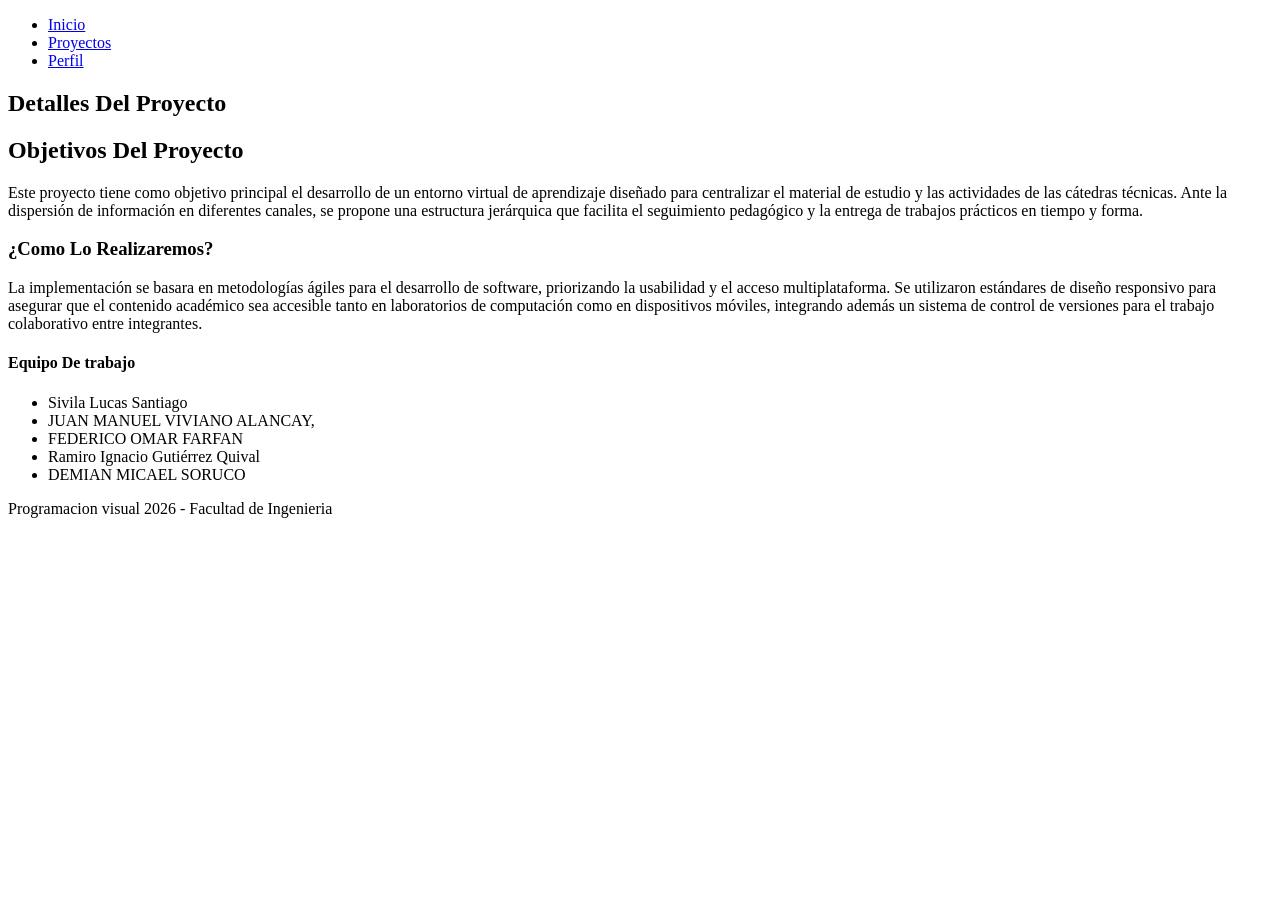
==== detalle.html @ ce9afb8e "agrego cambios" ====
<!DOCTYPE html>
<html lang="en">
<head>
    <meta charset="UTF-8">
    <meta name="viewport" content="width=device-width, initial-scale=1.0">
    <title>Detalles del Proyecto</title>
</head>
<body>
     <nav>
          
        <ul>
            <li><a href="index.html">Inicio</a></li>
            <li><a href="proyecto.html">Proyectos</a></li>
            <li><a href="perfil.html">Perfil</a></li>
        </ul>
    </nav>
    <section >
        <h1>
            Detalles Del Proyecto
             </h1>
       <article>
               <h2>Objetivos Del Proyecto</h2>
              <p>
                Este proyecto tiene como objetivo principal el desarrollo de un entorno virtual de aprendizaje diseñado para centralizar el material de estudio y las actividades de las cátedras técnicas. Ante la dispersión de información en diferentes canales, se propone una estructura jerárquica que facilita el seguimiento pedagógico y la entrega de trabajos prácticos en tiempo y forma.
              </p> 
       </article>
          <article>
                <h3>¿Como Lo Realizaremos?</h3>
                <p>
                  La implementación se basara en metodologías ágiles para el desarrollo de software, priorizando la usabilidad y el acceso multiplataforma. Se utilizaron estándares de diseño responsivo para asegurar que el contenido académico sea accesible tanto en laboratorios de computación como en dispositivos móviles, integrando además un sistema de control de versiones para el trabajo colaborativo entre integrantes.
                </p>
          </article>
               <article>
                <h4>Equipo De trabajo</h4>
                <ul>
                <li>Sivila Lucas Santiago</li>
                <li> JUAN MANUEL VIVIANO ALANCAY,</li>
                <li> FEDERICO OMAR FARFAN</li>
                <li>Ramiro Ignacio Gutiérrez Quival</li>
                <li> DEMIAN MICAEL SORUCO</li>
                 </ul>
               </article>
    </section>
      <footer>
       <p>Programacion visual 2026  -   Facultad de Ingenieria</p>  
      </footer>
</body>
</html>
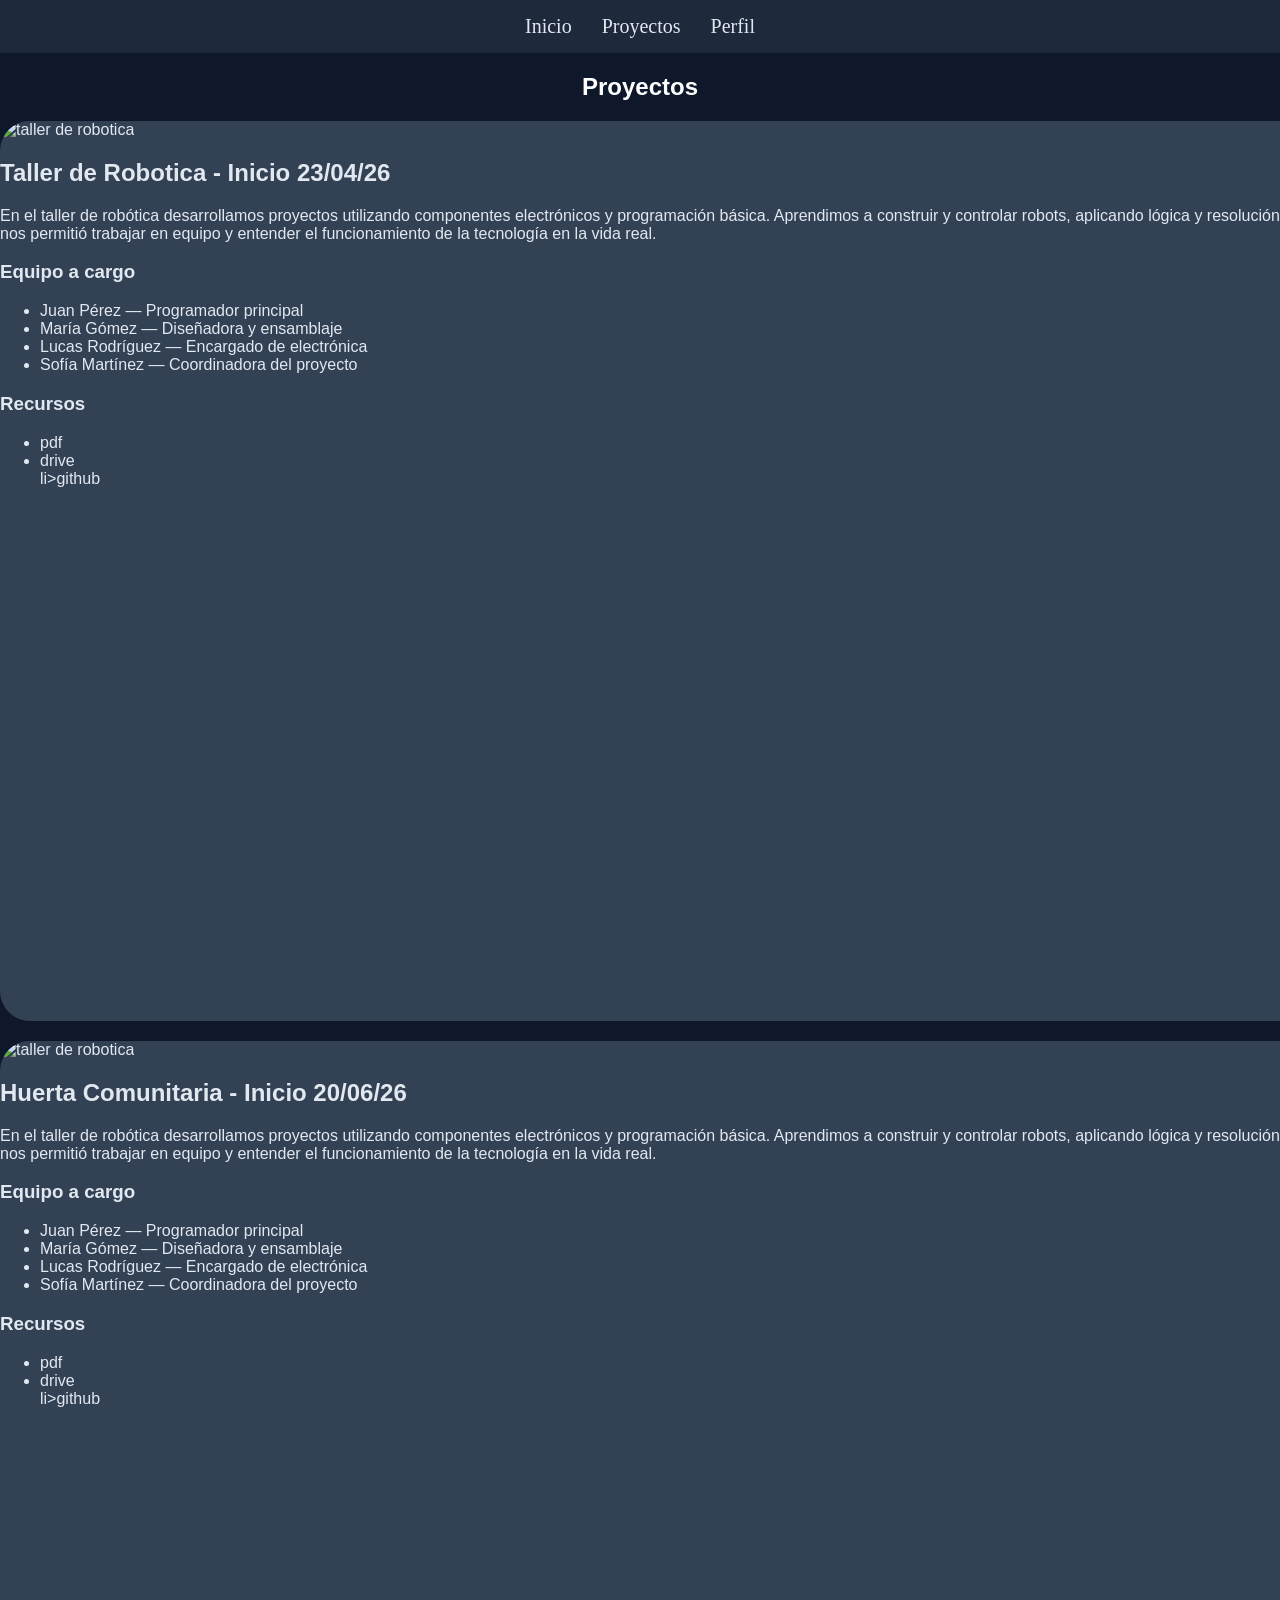
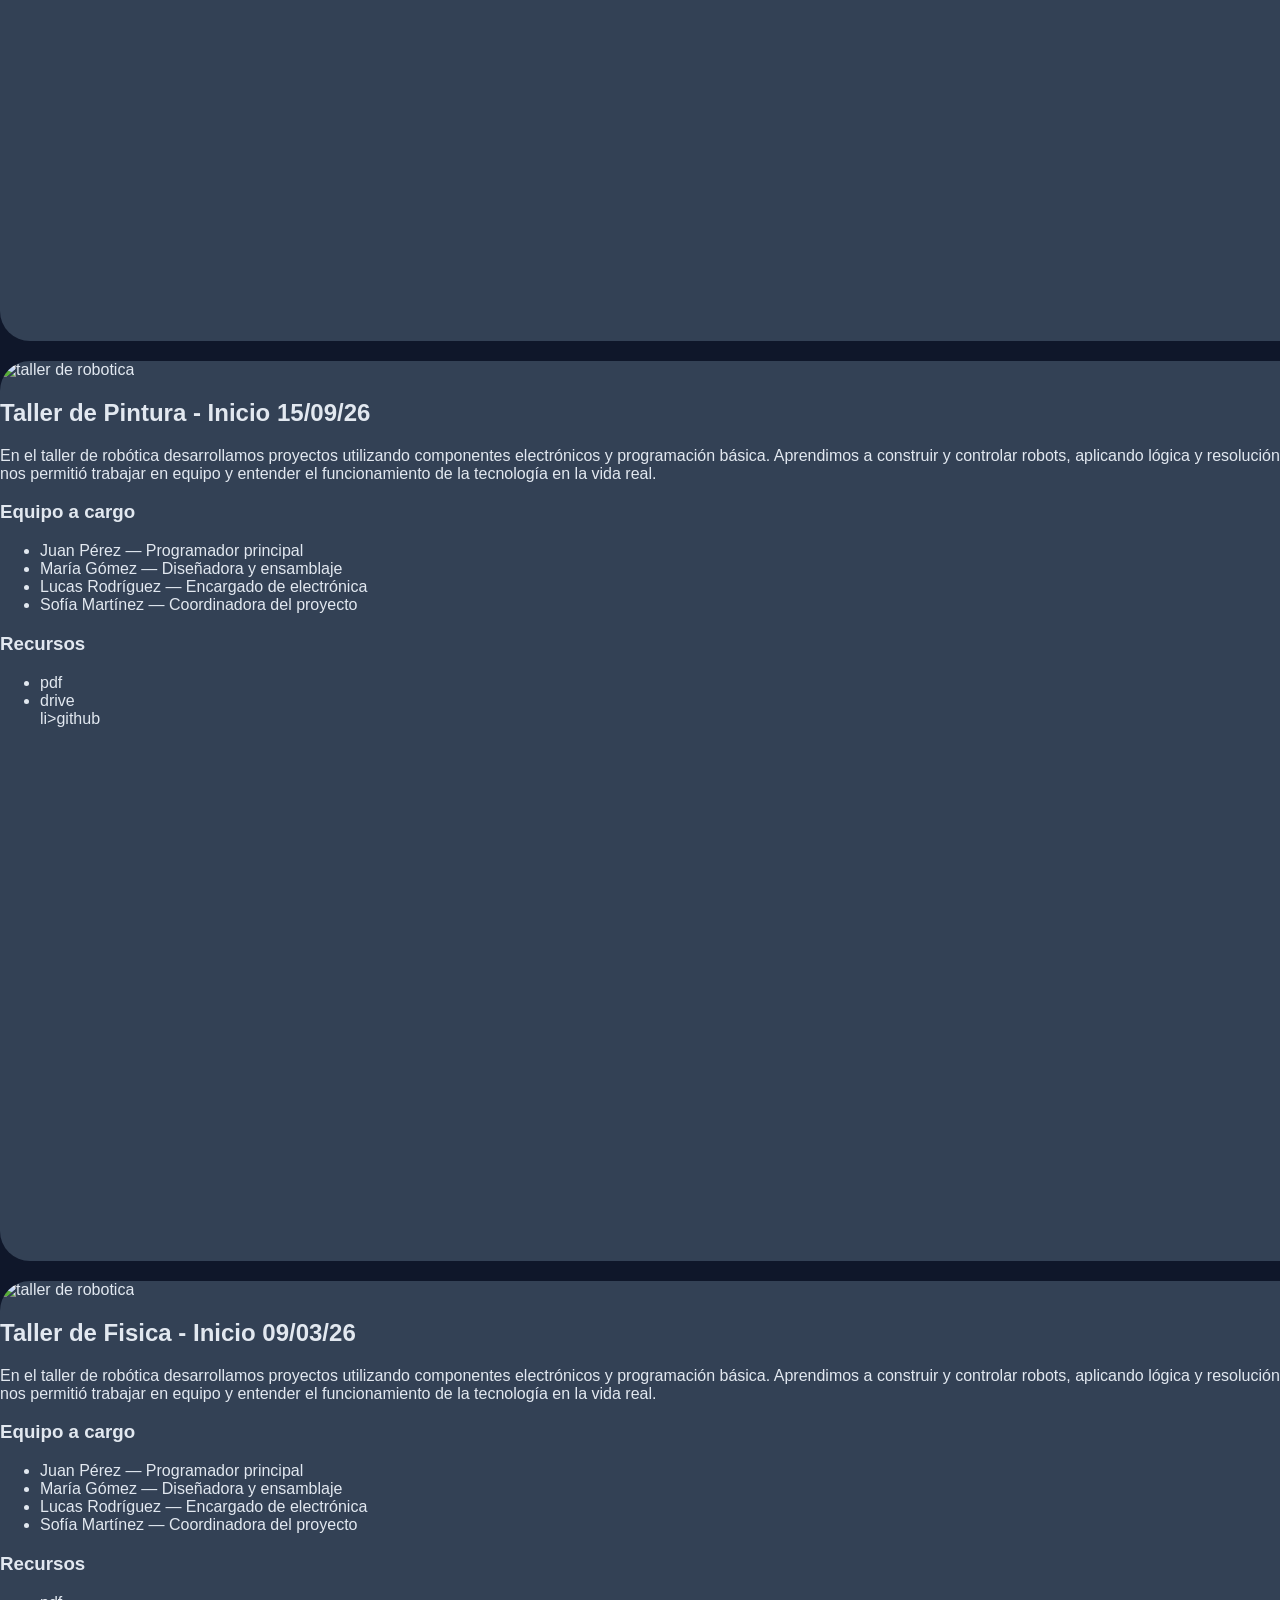
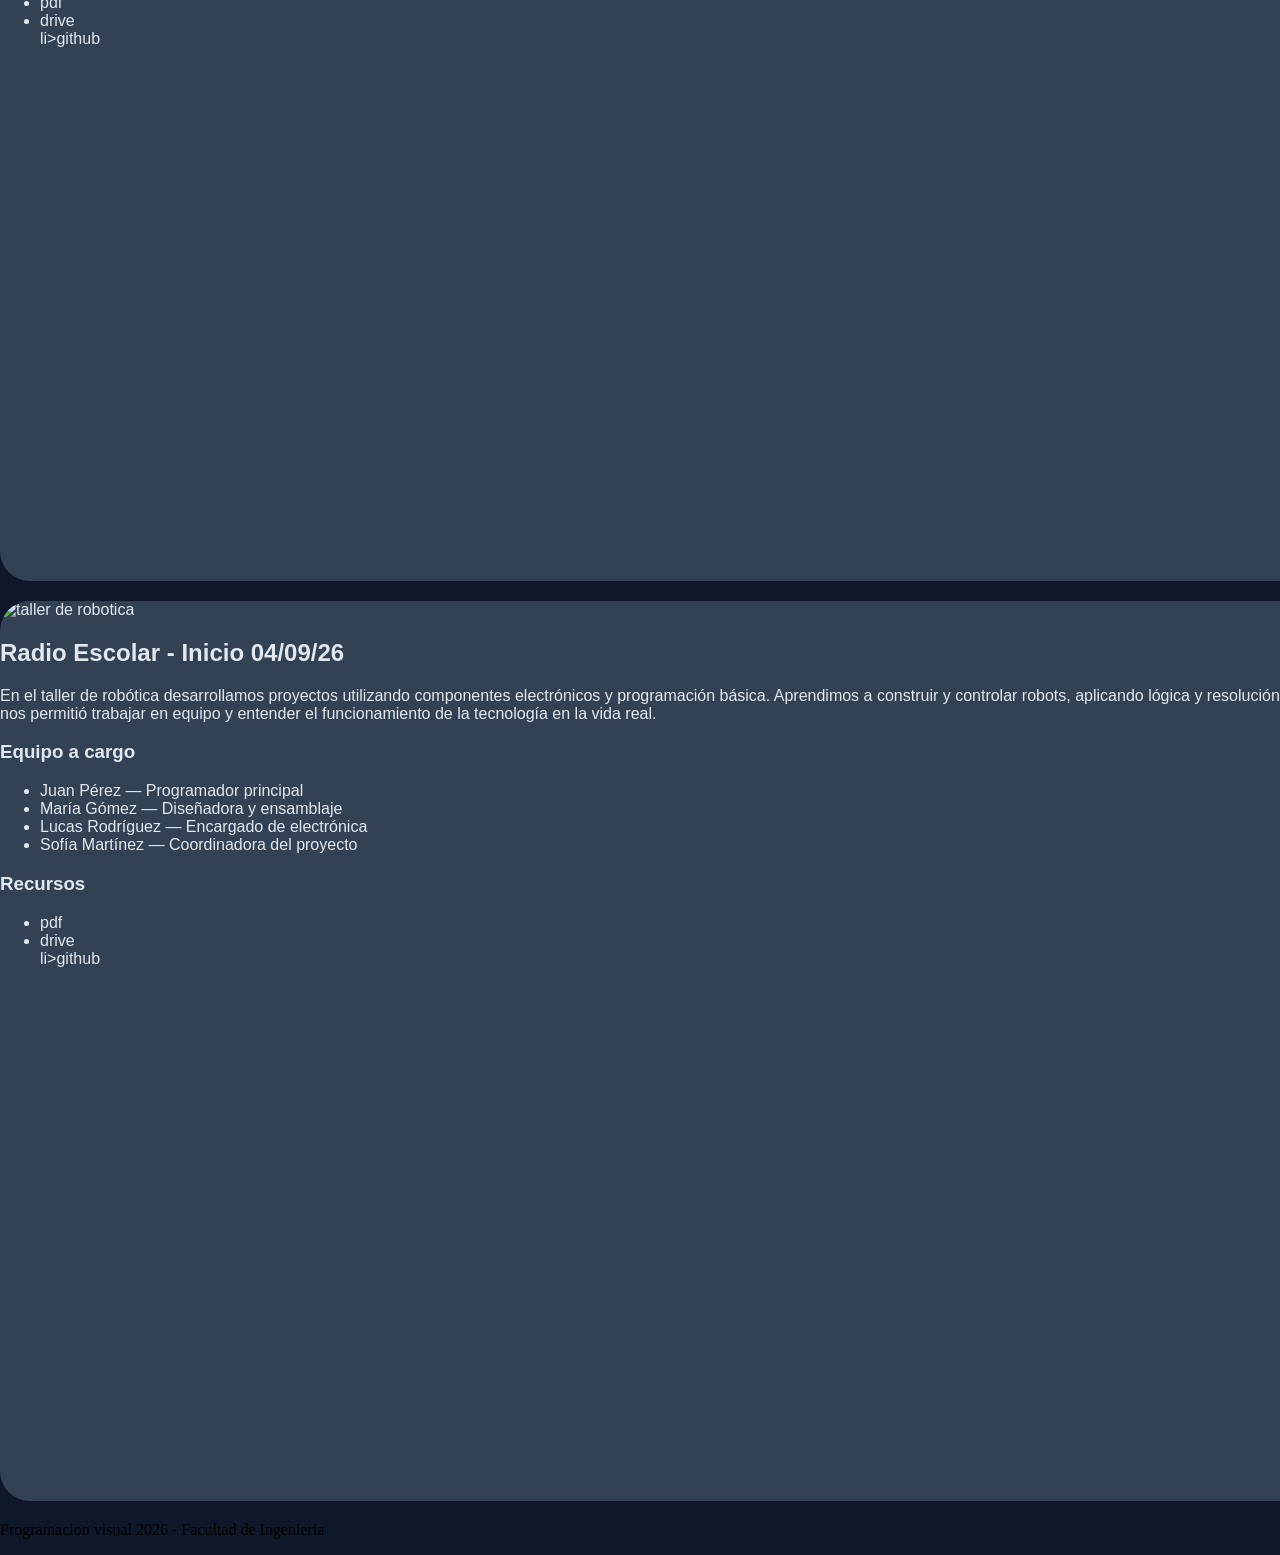
==== commit 272b2246: "Merge branch 'main' of https://github.com/Fede301/pv_tp1_grupo5" ====
--- a/detalle.html
+++ b/detalle.html
@@ -3,43 +3,120 @@
 <head>
     <meta charset="UTF-8">
     <meta name="viewport" content="width=device-width, initial-scale=1.0">
-    <title>Detalles del Proyecto</title>
+    <title>Detalles</title>
+    <link rel="stylesheet" href="css/styledetalle.css">
+
 </head>
 <body>
+
+   
      <nav>
-          
-        <ul>
+        <ul class="menu">
             <li><a href="index.html">Inicio</a></li>
             <li><a href="proyecto.html">Proyectos</a></li>
             <li><a href="perfil.html">Perfil</a></li>
         </ul>
     </nav>
-    <section >
-        <h1>
-            Detalles Del Proyecto
-             </h1>
-       <article>
-               <h2>Objetivos Del Proyecto</h2>
-              <p>
-                Este proyecto tiene como objetivo principal el desarrollo de un entorno virtual de aprendizaje diseñado para centralizar el material de estudio y las actividades de las cátedras técnicas. Ante la dispersión de información en diferentes canales, se propone una estructura jerárquica que facilita el seguimiento pedagógico y la entrega de trabajos prácticos en tiempo y forma.
-              </p> 
-       </article>
-          <article>
-                <h3>¿Como Lo Realizaremos?</h3>
-                <p>
-                  La implementación se basara en metodologías ágiles para el desarrollo de software, priorizando la usabilidad y el acceso multiplataforma. Se utilizaron estándares de diseño responsivo para asegurar que el contenido académico sea accesible tanto en laboratorios de computación como en dispositivos móviles, integrando además un sistema de control de versiones para el trabajo colaborativo entre integrantes.
-                </p>
-          </article>
-               <article>
-                <h4>Equipo De trabajo</h4>
-                <ul>
-                <li>Sivila Lucas Santiago</li>
-                <li> JUAN MANUEL VIVIANO ALANCAY,</li>
-                <li> FEDERICO OMAR FARFAN</li>
-                <li>Ramiro Ignacio Gutiérrez Quival</li>
-                <li> DEMIAN MICAEL SORUCO</li>
-                 </ul>
-               </article>
+
+    <section class="sec-proyectos" >
+           <h1 class="titulo-proyecto">
+            Proyectos
+           </h1>
+           
+          <article class="proyecto">
+                <img class="imgtaller" src="imagenes/robotica.png" alt="taller de robotica">
+              <h2>Taller de Robotica - Inicio 23/04/26</h2>
+                   <p class="textoproyecto">En el taller de robótica desarrollamos proyectos utilizando componentes electrónicos y programación básica. Aprendimos a construir y controlar robots, aplicando lógica y resolución de problemas. Este proyecto nos permitió trabajar en equipo y entender el funcionamiento de la tecnología en la vida real. </p> 
+                <h3 class="equipoacargo">Equipo a cargo</h3>
+                    <ul>
+                      <li>Juan Pérez — Programador principal</li>
+                      <li>María Gómez — Diseñadora y ensamblaje</li>
+                      <li>Lucas Rodríguez — Encargado de electrónica</li>
+                      <li>Sofía Martínez — Coordinadora del proyecto</li>
+                    </ul> 
+                   <h3>Recursos</h3>
+                       <ul>
+                         <li>pdf</li>
+                         <li>drive</li>
+                        li>github</li>
+                  </ul>
+            </article>
+
+              <article class="proyecto">
+                <img class="imgtaller" src="imagenes/huerta.png" alt="taller de robotica">
+              <h2>Huerta Comunitaria - Inicio 20/06/26</h2>
+                   <p class="textoproyecto">En el taller de robótica desarrollamos proyectos utilizando componentes electrónicos y programación básica. Aprendimos a construir y controlar robots, aplicando lógica y resolución de problemas. Este proyecto nos permitió trabajar en equipo y entender el funcionamiento de la tecnología en la vida real. </p> 
+                <h3 class="equipoacargo">Equipo a cargo</h3>
+                    <ul>
+                      <li>Juan Pérez — Programador principal</li>
+                      <li>María Gómez — Diseñadora y ensamblaje</li>
+                      <li>Lucas Rodríguez — Encargado de electrónica</li>
+                      <li>Sofía Martínez — Coordinadora del proyecto</li>
+                    </ul> 
+                   <h3>Recursos</h3>
+                       <ul>
+                         <li>pdf</li>
+                         <li>drive</li>
+                        li>github</li>
+                  </ul>
+             </article>
+
+               <article class="proyecto">
+                <img class="imgtaller" src="imagenes/pintura.png" alt="taller de robotica">
+              <h2>Taller de Pintura - Inicio 15/09/26</h2>
+                   <p class="textoproyecto">En el taller de robótica desarrollamos proyectos utilizando componentes electrónicos y programación básica. Aprendimos a construir y controlar robots, aplicando lógica y resolución de problemas. Este proyecto nos permitió trabajar en equipo y entender el funcionamiento de la tecnología en la vida real. </p> 
+                <h3 class="equipoacargo">Equipo a cargo</h3>
+                    <ul>
+                      <li>Juan Pérez — Programador principal</li>
+                      <li>María Gómez — Diseñadora y ensamblaje</li>
+                      <li>Lucas Rodríguez — Encargado de electrónica</li>
+                      <li>Sofía Martínez — Coordinadora del proyecto</li>
+                    </ul> 
+                   <h3>Recursos</h3>
+                       <ul>
+                         <li>pdf</li>
+                         <li>drive</li>
+                        li>github</li>
+                  </ul>
+             </article>
+
+               <article class="proyecto">
+                <img class="imgtaller" src="imagenes/tallerfisica.png" alt="taller de robotica">
+              <h2>Taller de Fisica -  Inicio 09/03/26</h2>
+                   <p class="textoproyecto">En el taller de robótica desarrollamos proyectos utilizando componentes electrónicos y programación básica. Aprendimos a construir y controlar robots, aplicando lógica y resolución de problemas. Este proyecto nos permitió trabajar en equipo y entender el funcionamiento de la tecnología en la vida real. </p> 
+                <h3 class="equipoacargo">Equipo a cargo</h3>
+                    <ul>
+                      <li>Juan Pérez — Programador principal</li>
+                      <li>María Gómez — Diseñadora y ensamblaje</li>
+                      <li>Lucas Rodríguez — Encargado de electrónica</li>
+                      <li>Sofía Martínez — Coordinadora del proyecto</li>
+                    </ul> 
+                   <h3>Recursos</h3>
+                       <ul>
+                         <li>pdf</li>
+                         <li>drive</li>
+                        li>github</li>
+                  </ul>
+             </article>
+                <article class="proyecto">
+                <img class="imgtaller" src="imagenes/radio.png" alt="taller de robotica">
+              <h2>Radio Escolar - Inicio 04/09/26</h2>
+                   <p class="textoproyecto">En el taller de robótica desarrollamos proyectos utilizando componentes electrónicos y programación básica. Aprendimos a construir y controlar robots, aplicando lógica y resolución de problemas. Este proyecto nos permitió trabajar en equipo y entender el funcionamiento de la tecnología en la vida real. </p> 
+                <h3 class="equipoacargo">Equipo a cargo</h3>
+                    <ul>
+                      <li>Juan Pérez — Programador principal</li>
+                      <li>María Gómez — Diseñadora y ensamblaje</li>
+                      <li>Lucas Rodríguez — Encargado de electrónica</li>
+                      <li>Sofía Martínez — Coordinadora del proyecto</li>
+                    </ul> 
+                   <h3>Recursos</h3>
+                       <ul>
+                         <li>pdf</li>
+                         <li>drive</li>
+                        li>github</li>
+                  </ul>
+             </article>
+
     </section>
       <footer>
        <p>Programacion visual 2026  -   Facultad de Ingenieria</p>  
--- a/css/styledetalle.css
+++ b/css/styledetalle.css
@@ -0,0 +1,60 @@
+:root {
+  /* Colores Principales */
+  --color-primary:  #334155;    /* Botones | Cajas*/
+  --color-tex-primary: white;
+  --color-secondary: #64748b;  /* Texto secundario */
+  --fondo-general: #0f172a;           /* Fondo general */ 
+  /* Tipografía */
+  --font-main: 'Inter', sans-serif;
+  
+}
+body{
+   background-color: var(--fondo-general);
+   margin: 0;
+}
+.menu{
+    display: flex;
+  justify-content: center; 
+  gap: 30px;
+  list-style: none;
+  padding: 15px;
+  margin: 0;
+  background-color: #1e293b;
+}
+.menu li a{
+      text-decoration: none;
+  color: #e2e8f0;
+  font-size: 20px;
+  transition: 0.3s;
+}
+.menu li a:hover{
+    color: #3b82f6;
+}
+.sec-proyecto{
+    width: 100%;
+    height: 100px;
+   background-color: #1e293b;
+}
+.titulo-proyecto{
+    color: var(--color-tex-primary);
+    font-family: var(--font-main);
+    text-align: center;
+
+}
+.imgtaller{
+ width: 1500px;
+  height: 500px;
+  
+  
+}
+.proyecto{
+    background-color: var(--color-primary);
+    color: #e2e8f0;
+    width: 1500px;
+    height: 900px;
+    margin: auto;
+    overflow: hidden;
+    border-radius: 30px;
+    font-family: var(--font-main);
+    margin-bottom: 20px;
+}
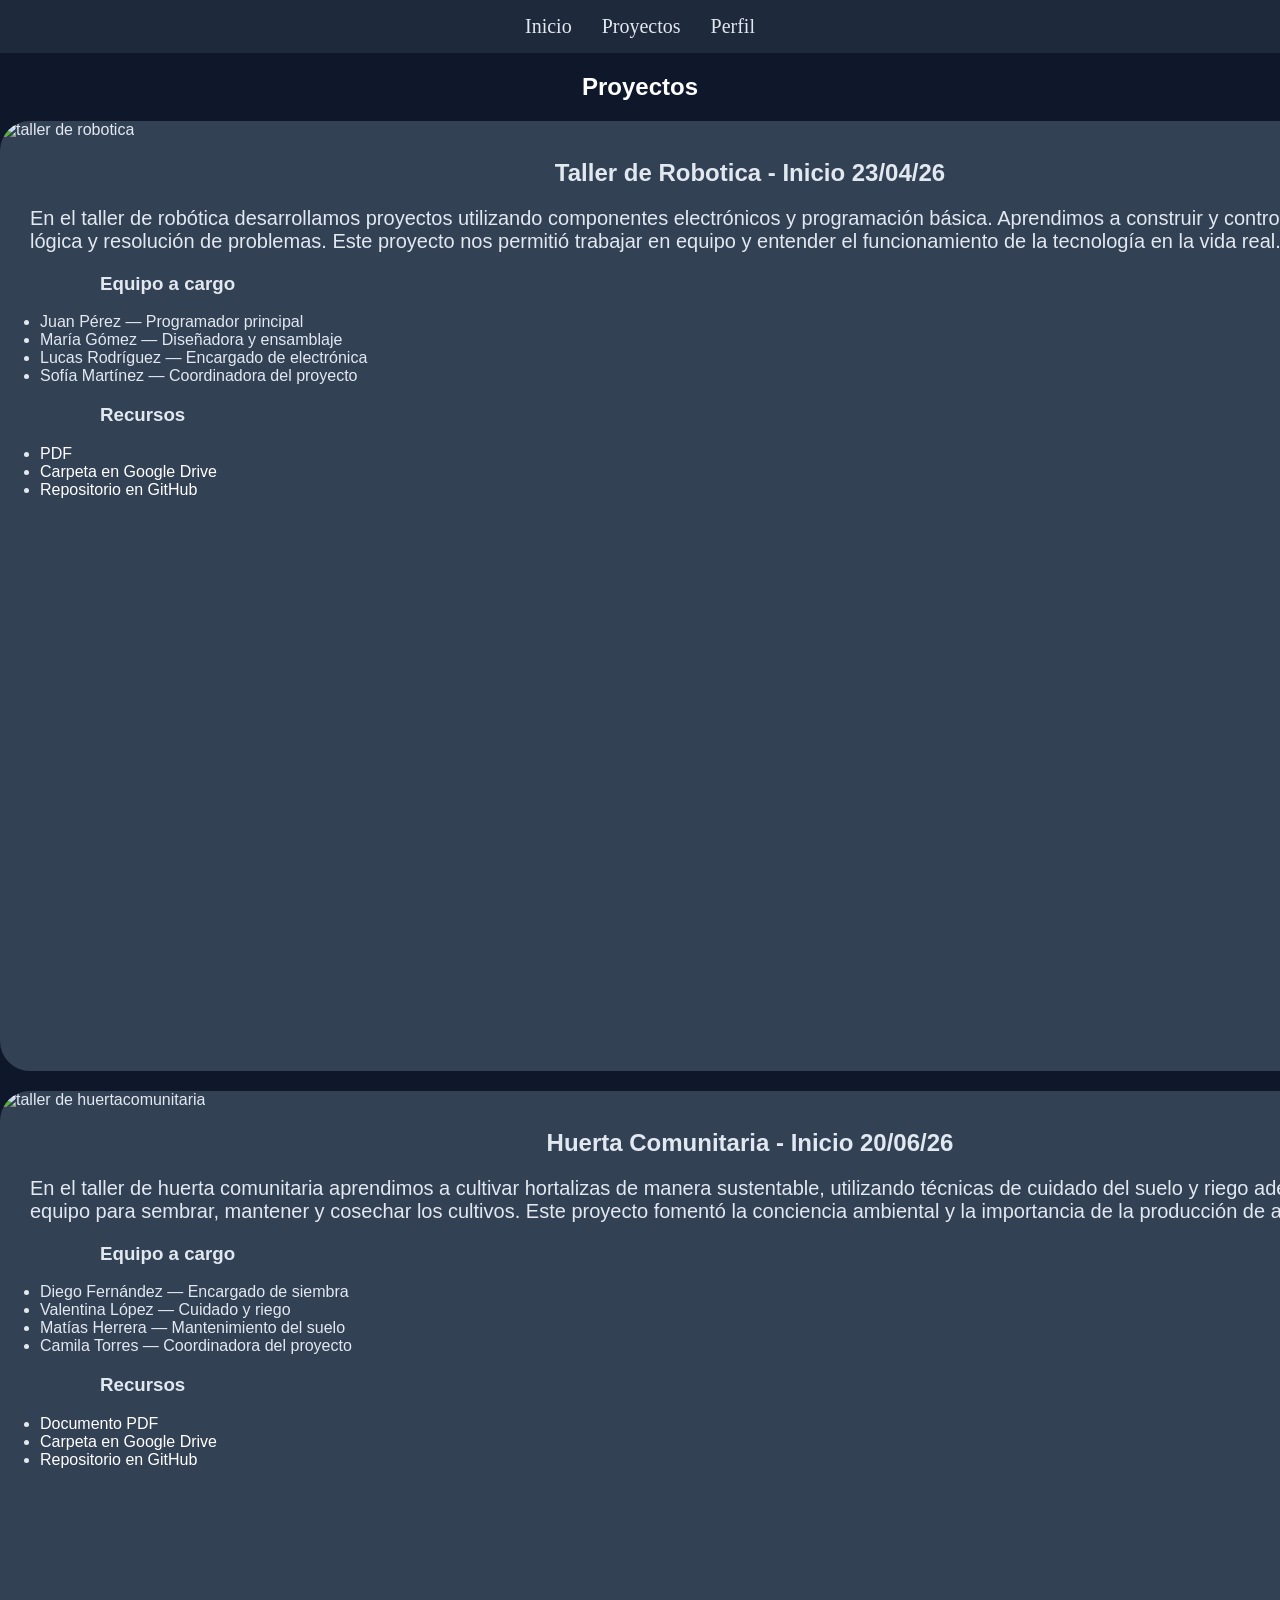
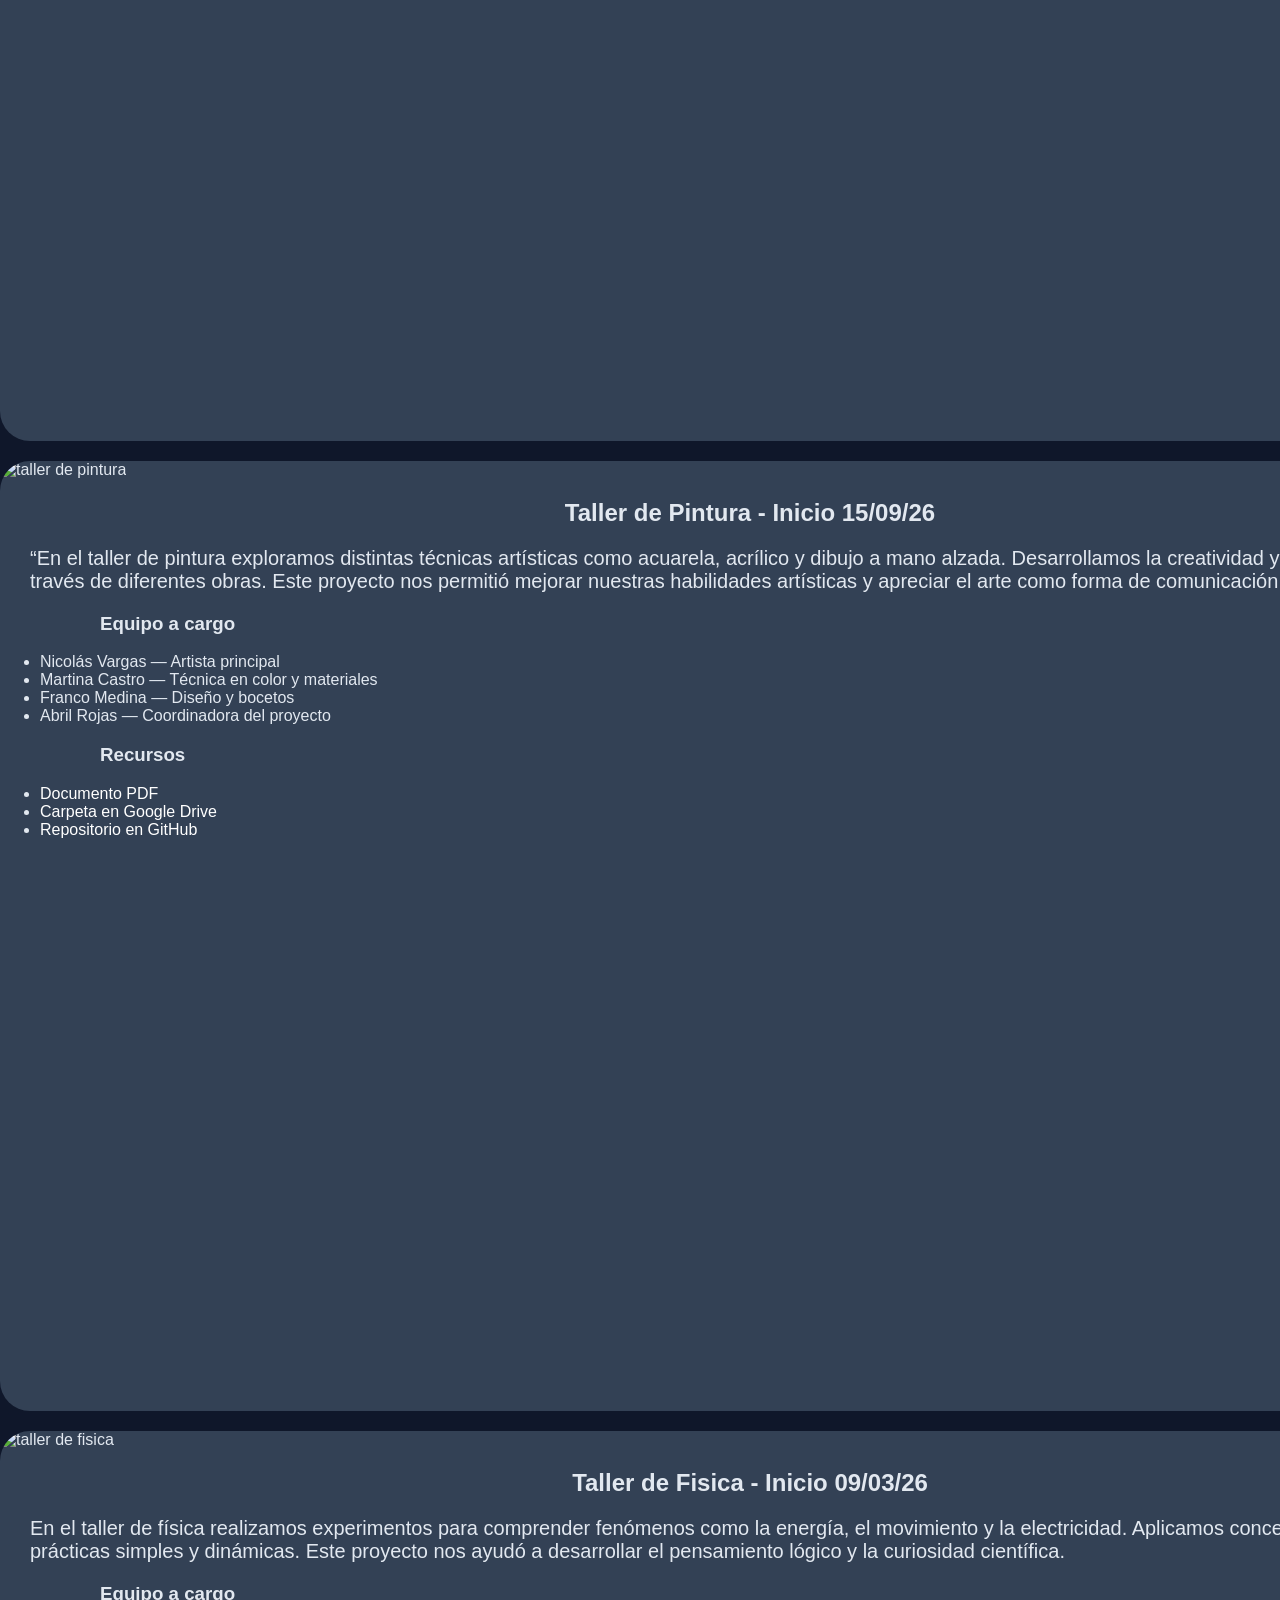
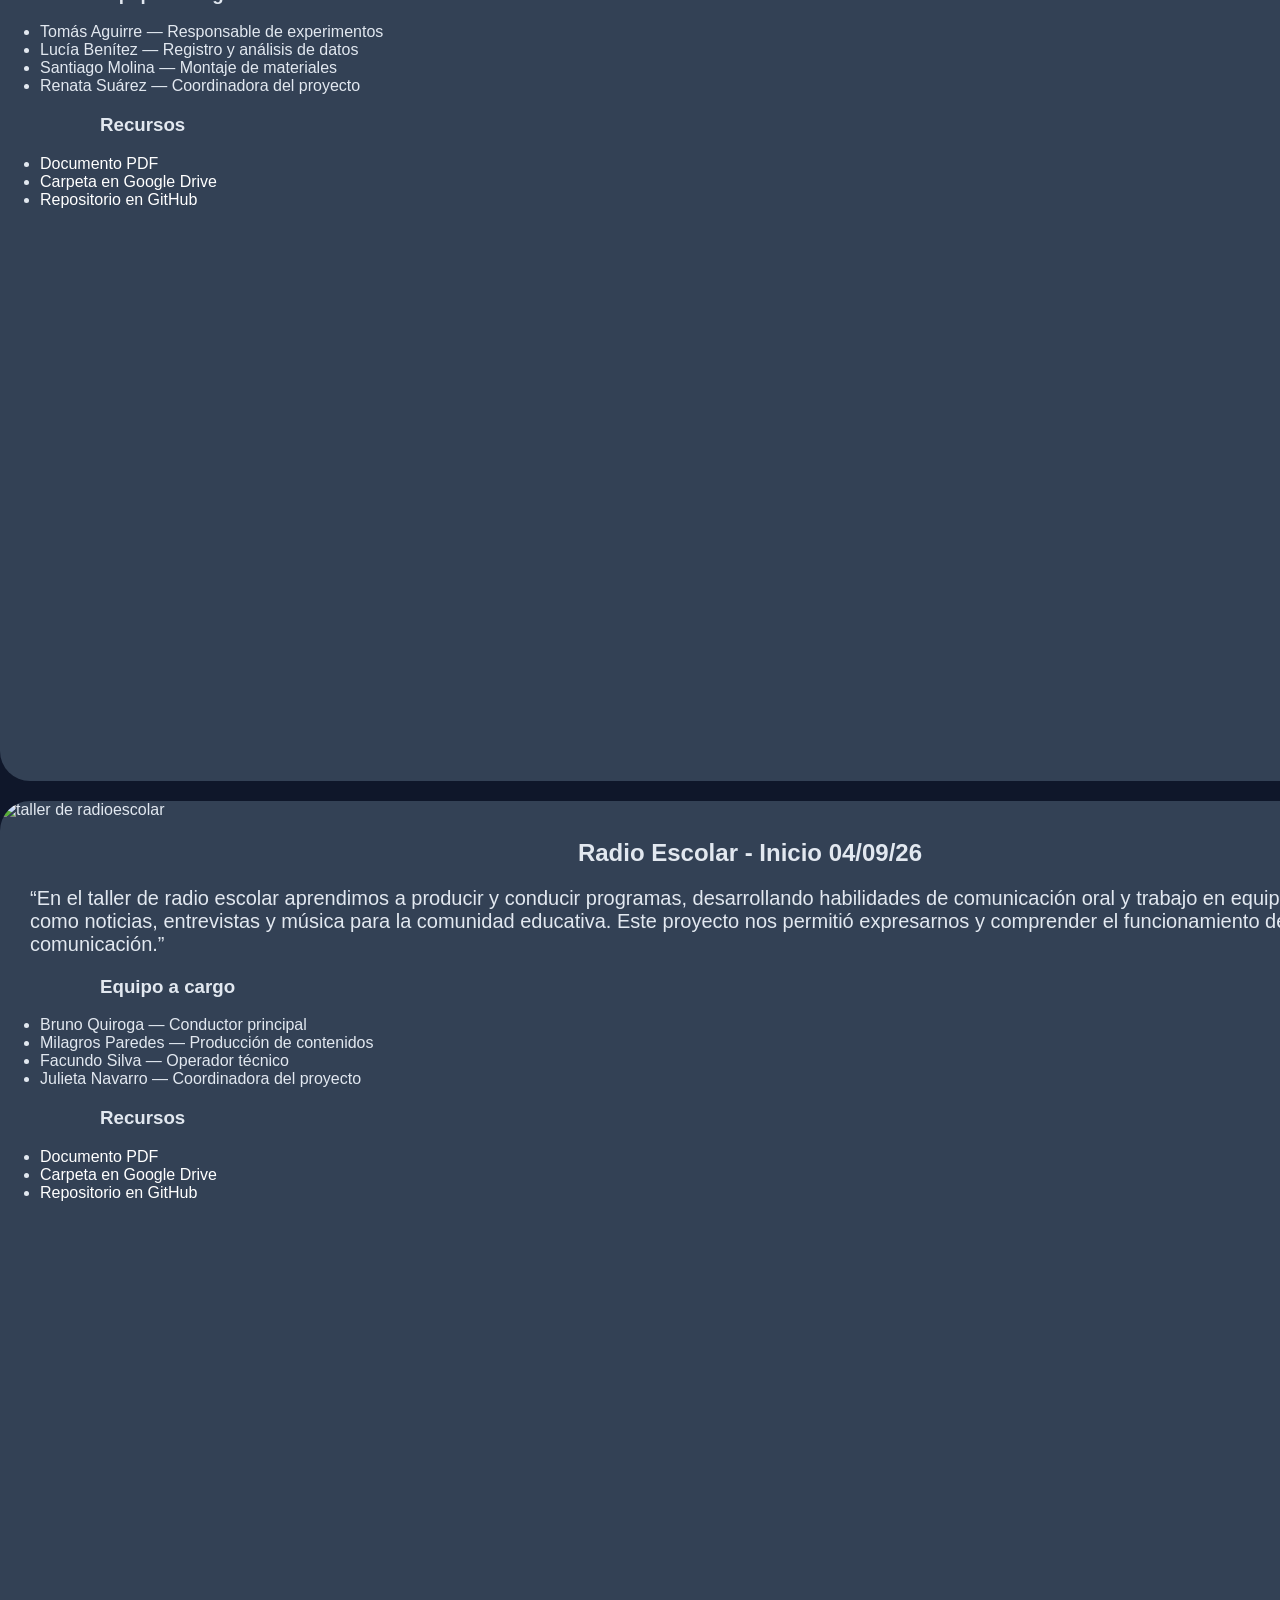
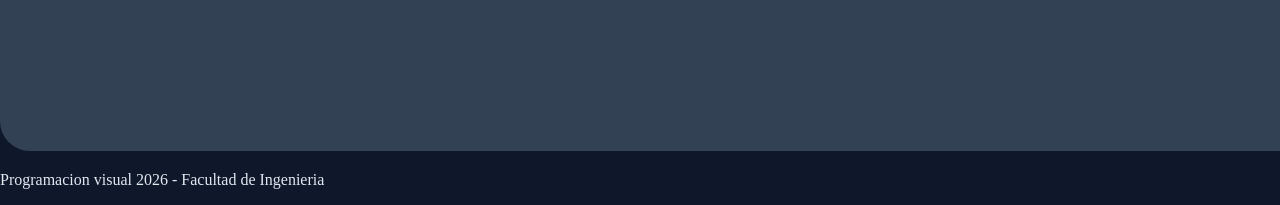
==== commit 673c2b49: "agrego los ultimos cambios de detalle" ====
--- a/detalle.html
+++ b/detalle.html
@@ -1,125 +1,141 @@
 <!DOCTYPE html>
 <html lang="en">
+
 <head>
-    <meta charset="UTF-8">
-    <meta name="viewport" content="width=device-width, initial-scale=1.0">
-    <title>Detalles</title>
-    <link rel="stylesheet" href="css/styledetalle.css">
+  <meta charset="UTF-8">
+  <meta name="viewport" content="width=device-width, initial-scale=1.0">
+  <title>Detalles</title>
+  <link rel="stylesheet" href="css/styledetalle.css">
 
 </head>
+
 <body>
 
-   
-     <nav>
-        <ul class="menu">
-            <li><a href="index.html">Inicio</a></li>
-            <li><a href="proyecto.html">Proyectos</a></li>
-            <li><a href="perfil.html">Perfil</a></li>
-        </ul>
-    </nav>
 
-    <section class="sec-proyectos" >
-           <h1 class="titulo-proyecto">
-            Proyectos
-           </h1>
-           
-          <article class="proyecto">
-                <img class="imgtaller" src="imagenes/robotica.png" alt="taller de robotica">
-              <h2>Taller de Robotica - Inicio 23/04/26</h2>
-                   <p class="textoproyecto">En el taller de robótica desarrollamos proyectos utilizando componentes electrónicos y programación básica. Aprendimos a construir y controlar robots, aplicando lógica y resolución de problemas. Este proyecto nos permitió trabajar en equipo y entender el funcionamiento de la tecnología en la vida real. </p> 
-                <h3 class="equipoacargo">Equipo a cargo</h3>
-                    <ul>
-                      <li>Juan Pérez — Programador principal</li>
-                      <li>María Gómez — Diseñadora y ensamblaje</li>
-                      <li>Lucas Rodríguez — Encargado de electrónica</li>
-                      <li>Sofía Martínez — Coordinadora del proyecto</li>
-                    </ul> 
-                   <h3>Recursos</h3>
-                       <ul>
-                         <li>pdf</li>
-                         <li>drive</li>
-                        li>github</li>
-                  </ul>
-            </article>
+  <nav>
+    <ul class="menu">
+      <li><a href="index.html">Inicio</a></li>
+      <li><a href="proyectos.html">Proyectos</a></li>
+      <li><a href="perfil.html">Perfil</a></li>
+    </ul>
+  </nav>
 
-              <article class="proyecto">
-                <img class="imgtaller" src="imagenes/huerta.png" alt="taller de robotica">
-              <h2>Huerta Comunitaria - Inicio 20/06/26</h2>
-                   <p class="textoproyecto">En el taller de robótica desarrollamos proyectos utilizando componentes electrónicos y programación básica. Aprendimos a construir y controlar robots, aplicando lógica y resolución de problemas. Este proyecto nos permitió trabajar en equipo y entender el funcionamiento de la tecnología en la vida real. </p> 
-                <h3 class="equipoacargo">Equipo a cargo</h3>
-                    <ul>
-                      <li>Juan Pérez — Programador principal</li>
-                      <li>María Gómez — Diseñadora y ensamblaje</li>
-                      <li>Lucas Rodríguez — Encargado de electrónica</li>
-                      <li>Sofía Martínez — Coordinadora del proyecto</li>
-                    </ul> 
-                   <h3>Recursos</h3>
-                       <ul>
-                         <li>pdf</li>
-                         <li>drive</li>
-                        li>github</li>
-                  </ul>
-             </article>
+  <section class="sec-proyectos">
+    <h1 class="titulo-proyecto">
+      Proyectos
+    </h1>
 
-               <article class="proyecto">
-                <img class="imgtaller" src="imagenes/pintura.png" alt="taller de robotica">
-              <h2>Taller de Pintura - Inicio 15/09/26</h2>
-                   <p class="textoproyecto">En el taller de robótica desarrollamos proyectos utilizando componentes electrónicos y programación básica. Aprendimos a construir y controlar robots, aplicando lógica y resolución de problemas. Este proyecto nos permitió trabajar en equipo y entender el funcionamiento de la tecnología en la vida real. </p> 
-                <h3 class="equipoacargo">Equipo a cargo</h3>
-                    <ul>
-                      <li>Juan Pérez — Programador principal</li>
-                      <li>María Gómez — Diseñadora y ensamblaje</li>
-                      <li>Lucas Rodríguez — Encargado de electrónica</li>
-                      <li>Sofía Martínez — Coordinadora del proyecto</li>
-                    </ul> 
-                   <h3>Recursos</h3>
-                       <ul>
-                         <li>pdf</li>
-                         <li>drive</li>
-                        li>github</li>
-                  </ul>
-             </article>
+    <article class="proyecto">
+      <img class="imgtaller" src="imagenes/robotica.png" alt="taller de robotica">
+      <h2 class="tit-taller">Taller de Robotica - Inicio 23/04/26</h2>
+      <p class="textoproyecto">En el taller de robótica desarrollamos proyectos utilizando componentes electrónicos y
+        programación básica. Aprendimos a construir y controlar robots, aplicando lógica y resolución de problemas. Este
+        proyecto nos permitió trabajar en equipo y entender el funcionamiento de la tecnología en la vida real. </p>
+      <h3 class="equipoacargo">Equipo a cargo</h3>
+      <ul>
+        <li>Juan Pérez — Programador principal</li>
+        <li>María Gómez — Diseñadora y ensamblaje</li>
+        <li>Lucas Rodríguez — Encargado de electrónica</li>
+        <li>Sofía Martínez — Coordinadora del proyecto</li>
+      </ul>
+      <h3 class="recursos">Recursos</h3>
+      <ul>
+        <li><a href="recursos/Taller de Robótica.pdf" download="Taller de Robótica.pdf">PDF</a></li>
+        <li><a href="#">Carpeta en Google Drive</a></li>
+        <li><a href="#">Repositorio en GitHub</a></li>
+      </ul>
+    </article>
 
-               <article class="proyecto">
-                <img class="imgtaller" src="imagenes/tallerfisica.png" alt="taller de robotica">
-              <h2>Taller de Fisica -  Inicio 09/03/26</h2>
-                   <p class="textoproyecto">En el taller de robótica desarrollamos proyectos utilizando componentes electrónicos y programación básica. Aprendimos a construir y controlar robots, aplicando lógica y resolución de problemas. Este proyecto nos permitió trabajar en equipo y entender el funcionamiento de la tecnología en la vida real. </p> 
-                <h3 class="equipoacargo">Equipo a cargo</h3>
-                    <ul>
-                      <li>Juan Pérez — Programador principal</li>
-                      <li>María Gómez — Diseñadora y ensamblaje</li>
-                      <li>Lucas Rodríguez — Encargado de electrónica</li>
-                      <li>Sofía Martínez — Coordinadora del proyecto</li>
-                    </ul> 
-                   <h3>Recursos</h3>
-                       <ul>
-                         <li>pdf</li>
-                         <li>drive</li>
-                        li>github</li>
-                  </ul>
-             </article>
-                <article class="proyecto">
-                <img class="imgtaller" src="imagenes/radio.png" alt="taller de robotica">
-              <h2>Radio Escolar - Inicio 04/09/26</h2>
-                   <p class="textoproyecto">En el taller de robótica desarrollamos proyectos utilizando componentes electrónicos y programación básica. Aprendimos a construir y controlar robots, aplicando lógica y resolución de problemas. Este proyecto nos permitió trabajar en equipo y entender el funcionamiento de la tecnología en la vida real. </p> 
-                <h3 class="equipoacargo">Equipo a cargo</h3>
-                    <ul>
-                      <li>Juan Pérez — Programador principal</li>
-                      <li>María Gómez — Diseñadora y ensamblaje</li>
-                      <li>Lucas Rodríguez — Encargado de electrónica</li>
-                      <li>Sofía Martínez — Coordinadora del proyecto</li>
-                    </ul> 
-                   <h3>Recursos</h3>
-                       <ul>
-                         <li>pdf</li>
-                         <li>drive</li>
-                        li>github</li>
-                  </ul>
-             </article>
+    <article class="proyecto">
+      <img class="imgtaller" src="imagenes/huerta.png" alt="taller de huertacomunitaria">
+      <h2 class="tit-taller">Huerta Comunitaria - Inicio 20/06/26</h2>
+      <p class="textoproyecto">En el taller de huerta comunitaria aprendimos a cultivar hortalizas de manera
+        sustentable, utilizando técnicas de cuidado del suelo y riego adecuado. Trabajamos en equipo para sembrar,
+        mantener y cosechar los cultivos. Este proyecto fomentó la conciencia ambiental y la importancia de la
+        producción de alimentos saludables </p>
+      <h3 class="equipoacargo">Equipo a cargo</h3>
+      <ul>
+        <li>Diego Fernández — Encargado de siembra</li>
+        <li>Valentina López — Cuidado y riego</li>
+        <li>Matías Herrera — Mantenimiento del suelo</li>
+        <li>Camila Torres — Coordinadora del proyecto</li>
+      </ul>
+      <h3 class="recursos">Recursos</h3>
+      <ul>
+        <li><a href="recursos/Taller de Huerta Comunitaria.pdf">Documento PDF</a></li>
+        <li><a href="#">Carpeta en Google Drive</a></li>
+        <li><a href="#">Repositorio en GitHub</a></li>
+      </ul>
+    </article>
 
-    </section>
-      <footer>
-       <p>Programacion visual 2026  -   Facultad de Ingenieria</p>  
-      </footer>
+    <article class="proyecto">
+      <img class="imgtaller" src="imagenes/pintura.png" alt="taller de pintura">
+      <h2 class="tit-taller">Taller de Pintura - Inicio 15/09/26</h2>
+      <p class="textoproyecto">“En el taller de pintura exploramos distintas técnicas artísticas como acuarela, acrílico
+        y dibujo a mano alzada. Desarrollamos la creatividad y la expresión personal a través de diferentes obras. Este
+        proyecto nos permitió mejorar nuestras habilidades artísticas y apreciar el arte como forma de comunicación</p>
+      <h3 class="equipoacargo">Equipo a cargo</h3>
+      <ul>
+        <li>Nicolás Vargas — Artista principal</li>
+        <li>Martina Castro — Técnica en color y materiales</li>
+        <li>Franco Medina — Diseño y bocetos</li>
+        <li>Abril Rojas — Coordinadora del proyecto</li>
+      </ul>
+      <h3 class="recursos">Recursos</h3>
+      <ul>
+        <li><a href="recursos/Taller de Pintura.pdf">Documento PDF</a></li>
+        <li><a href="#">Carpeta en Google Drive</a></li>
+        <li><a href="#">Repositorio en GitHub</a></li>
+
+      </ul>
+    </article>
+
+    <article class="proyecto">
+      <img class="imgtaller" src="imagenes/tallerfisica.png" alt="taller de fisica">
+      <h2 class="tit-taller">Taller de Fisica - Inicio 09/03/26</h2>
+      <p class="textoproyecto"> En el taller de física realizamos experimentos para comprender fenómenos como la
+        energía, el movimiento y la electricidad. Aplicamos conceptos teóricos en prácticas simples y dinámicas. Este
+        proyecto nos ayudó a desarrollar el pensamiento lógico y la curiosidad científica.</p>
+      <h3 class="equipoacargo">Equipo a cargo</h3>
+      <ul>
+        <li>Tomás Aguirre — Responsable de experimentos</li>
+        <li>Lucía Benítez — Registro y análisis de datos</li>
+        <li>Santiago Molina — Montaje de materiales</li>
+        <li>Renata Suárez — Coordinadora del proyecto</li>
+      </ul>
+      <h3 class="recursos">Recursos</h3>
+      <ul>
+        <li><a href="recursos/Taller de Física.pdf">Documento PDF</a></li>
+        <li><a href="#">Carpeta en Google Drive</a></li>
+        <li><a href="#">Repositorio en GitHub</a></li>
+      </ul>
+    </article>
+    <article class="proyecto">
+      <img class="imgtaller" src="imagenes/radio.png" alt="taller de radioescolar">
+      <h2 class="tit-taller">Radio Escolar - Inicio 04/09/26</h2>
+      <p class="textoproyecto">“En el taller de radio escolar aprendimos a producir y conducir programas, desarrollando
+        habilidades de comunicación oral y trabajo en equipo. Creamos contenidos como noticias, entrevistas y música
+        para la comunidad educativa. Este proyecto nos permitió expresarnos y comprender el funcionamiento de los medios
+        de comunicación.”</p>
+      <h3 class="equipoacargo">Equipo a cargo</h3>
+      <ul>
+        <li>Bruno Quiroga — Conductor principal</li>
+        <li>Milagros Paredes — Producción de contenidos</li>
+        <li>Facundo Silva — Operador técnico</li>
+        <li>Julieta Navarro — Coordinadora del proyecto</li>
+      </ul>
+      <h3 class="recursos">Recursos</h3>
+      <ul>
+        <li><a href="recursos/Taller de Radio Escolar.pdf">Documento PDF</a></li>
+        <li><a href="#">Carpeta en Google Drive</a></li>
+        <li><a href="#">Repositorio en GitHub</a></li>
+      </ul>
+    </article>
+
+  </section>
+  <footer>
+    <p>Programacion visual 2026 - Facultad de Ingenieria</p>
+  </footer>
 </body>
+
 </html>
--- a/css/styledetalle.css
+++ b/css/styledetalle.css
@@ -1,60 +1,106 @@
 :root {
   /* Colores Principales */
-  --color-primary:  #334155;    /* Botones | Cajas*/
+  --color-primary: #334155;
+  /* Botones | Cajas*/
   --color-tex-primary: white;
-  --color-secondary: #64748b;  /* Texto secundario */
-  --fondo-general: #0f172a;           /* Fondo general */ 
+  --color-secondary: #64748b;
+  /* Texto secundario */
+  --fondo-general: #0f172a;
+  /* Fondo general */
   /* Tipografía */
   --font-main: 'Inter', sans-serif;
-  
+
 }
-body{
-   background-color: var(--fondo-general);
-   margin: 0;
+
+body {
+  background-color: var(--fondo-general);
+  margin: 0;
+  font-size: 16px;
 }
-.menu{
-    display: flex;
-  justify-content: center; 
+
+.menu {
+  display: flex;
+  justify-content: center;
   gap: 30px;
   list-style: none;
   padding: 15px;
   margin: 0;
   background-color: #1e293b;
 }
-.menu li a{
-      text-decoration: none;
+
+.menu li a {
+  text-decoration: none;
   color: #e2e8f0;
   font-size: 20px;
   transition: 0.3s;
 }
-.menu li a:hover{
-    color: #3b82f6;
+
+.menu li a:hover {
+  color: #3b82f6;
 }
-.sec-proyecto{
-    width: 100%;
-    height: 100px;
-   background-color: #1e293b;
+
+.sec-proyecto {
+  width: 100%;
+  height: 100px;
+  background-color: #1e293b;
 }
-.titulo-proyecto{
-    color: var(--color-tex-primary);
-    font-family: var(--font-main);
-    text-align: center;
+
+.titulo-proyecto {
+  color: var(--color-tex-primary);
+  font-family: var(--font-main);
+  text-align: center;
 
 }
-.imgtaller{
- width: 1500px;
-  height: 500px;
-  
-  
+
+.imgtaller {
+  width: 1500px;
+  height: 520px;
+
+
 }
-.proyecto{
-    background-color: var(--color-primary);
-    color: #e2e8f0;
-    width: 1500px;
-    height: 900px;
-    margin: auto;
-    overflow: hidden;
-    border-radius: 30px;
-    font-family: var(--font-main);
-    margin-bottom: 20px;
+
+.proyecto {
+  background-color: var(--color-primary);
+  color: #e2e8f0;
+  width: 1500px;
+  height: 950px;
+  margin: auto;
+  overflow: hidden;
+  border-radius: 30px;
+  font-family: var(--font-main);
+  margin-bottom: 20px;
+}
+
+.tit-taller {
+  text-align: center;
+}
+
+.textoproyecto {
+  padding-left: 30px;
+  font-size: 20px;
+}
+
+.equipoacargo {
+  padding-left: 100px;
+}
+
+.recursos {
+  padding-left: 100px;
+}
+
+.recursos+ul li a {
+  color: #ffffff;
+  text-decoration: none;
+  font-weight: 500;
+  transition: 0.3s;
+}
+
+
+.recursos+ul li a:hover {
+  color: #4db8ff;
+  text-decoration: underline;
+}
+
+footer {
+  color: #e2e8f0;
 }
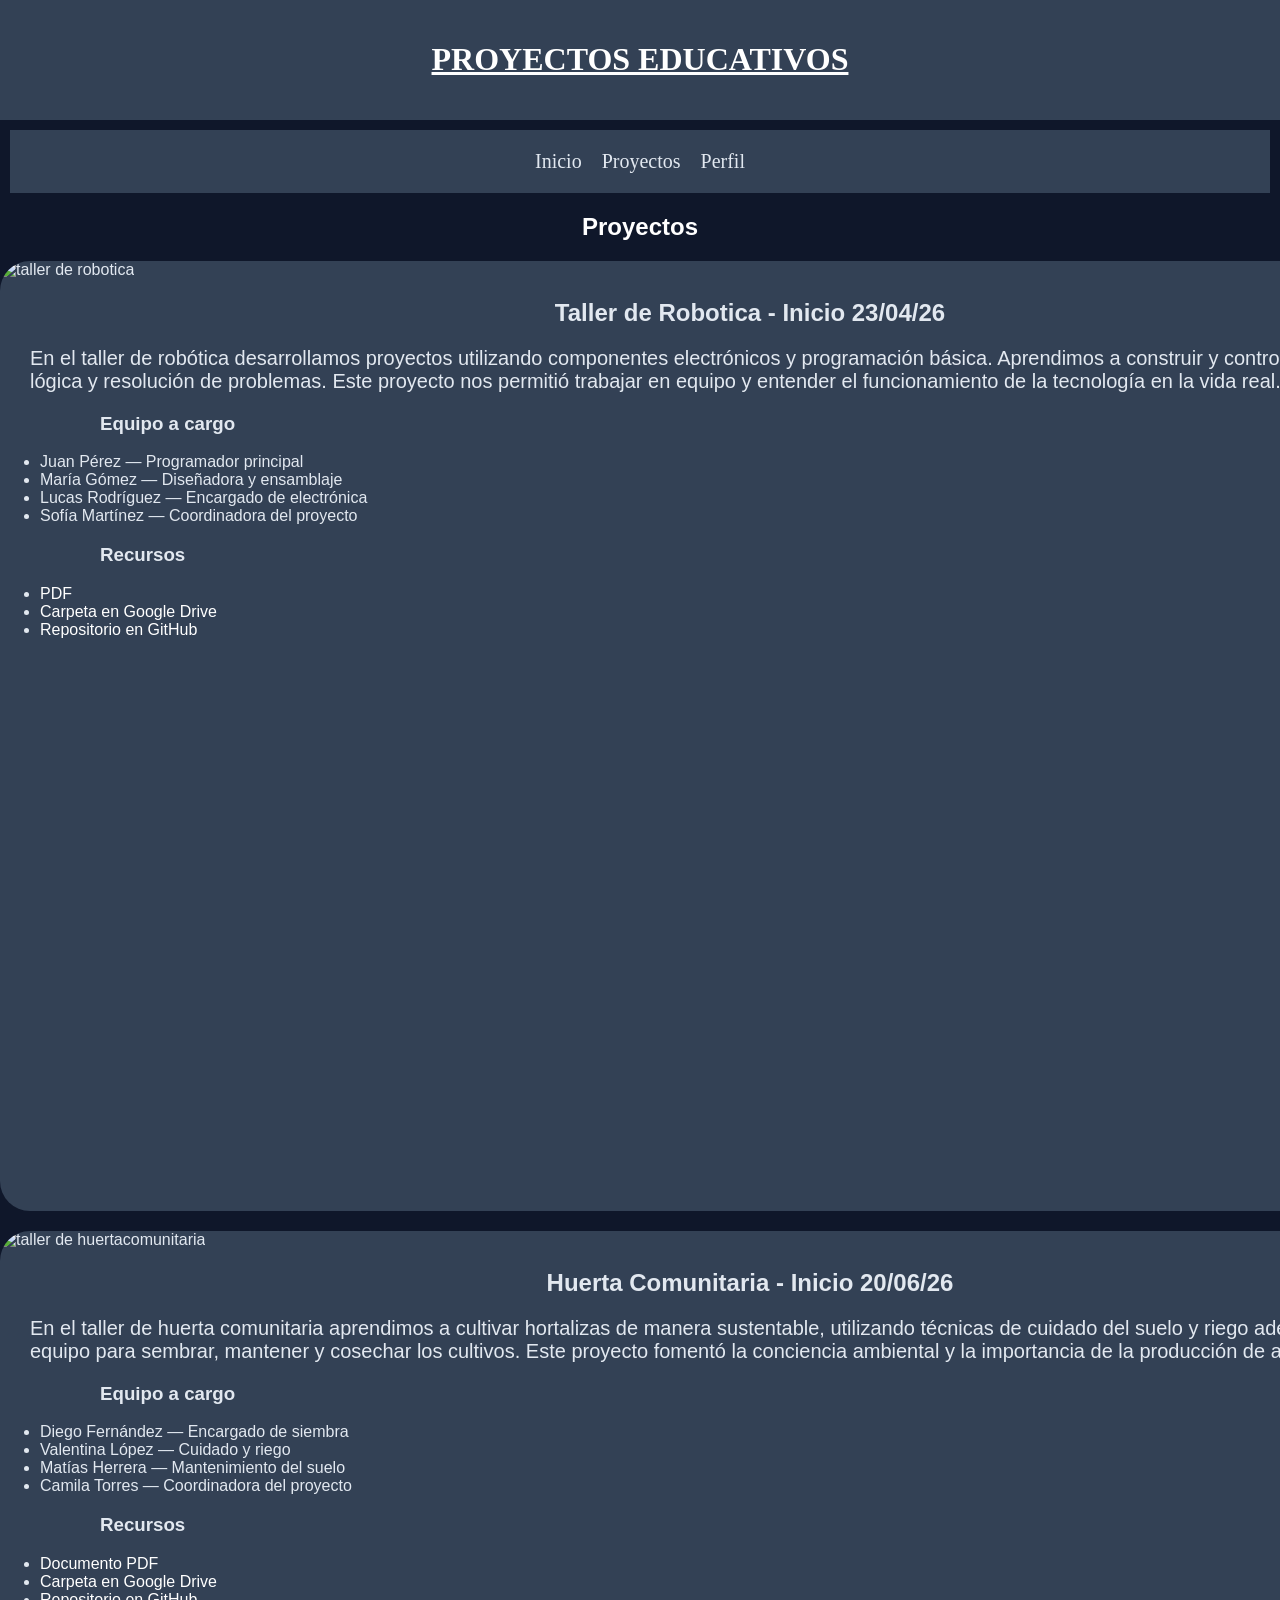
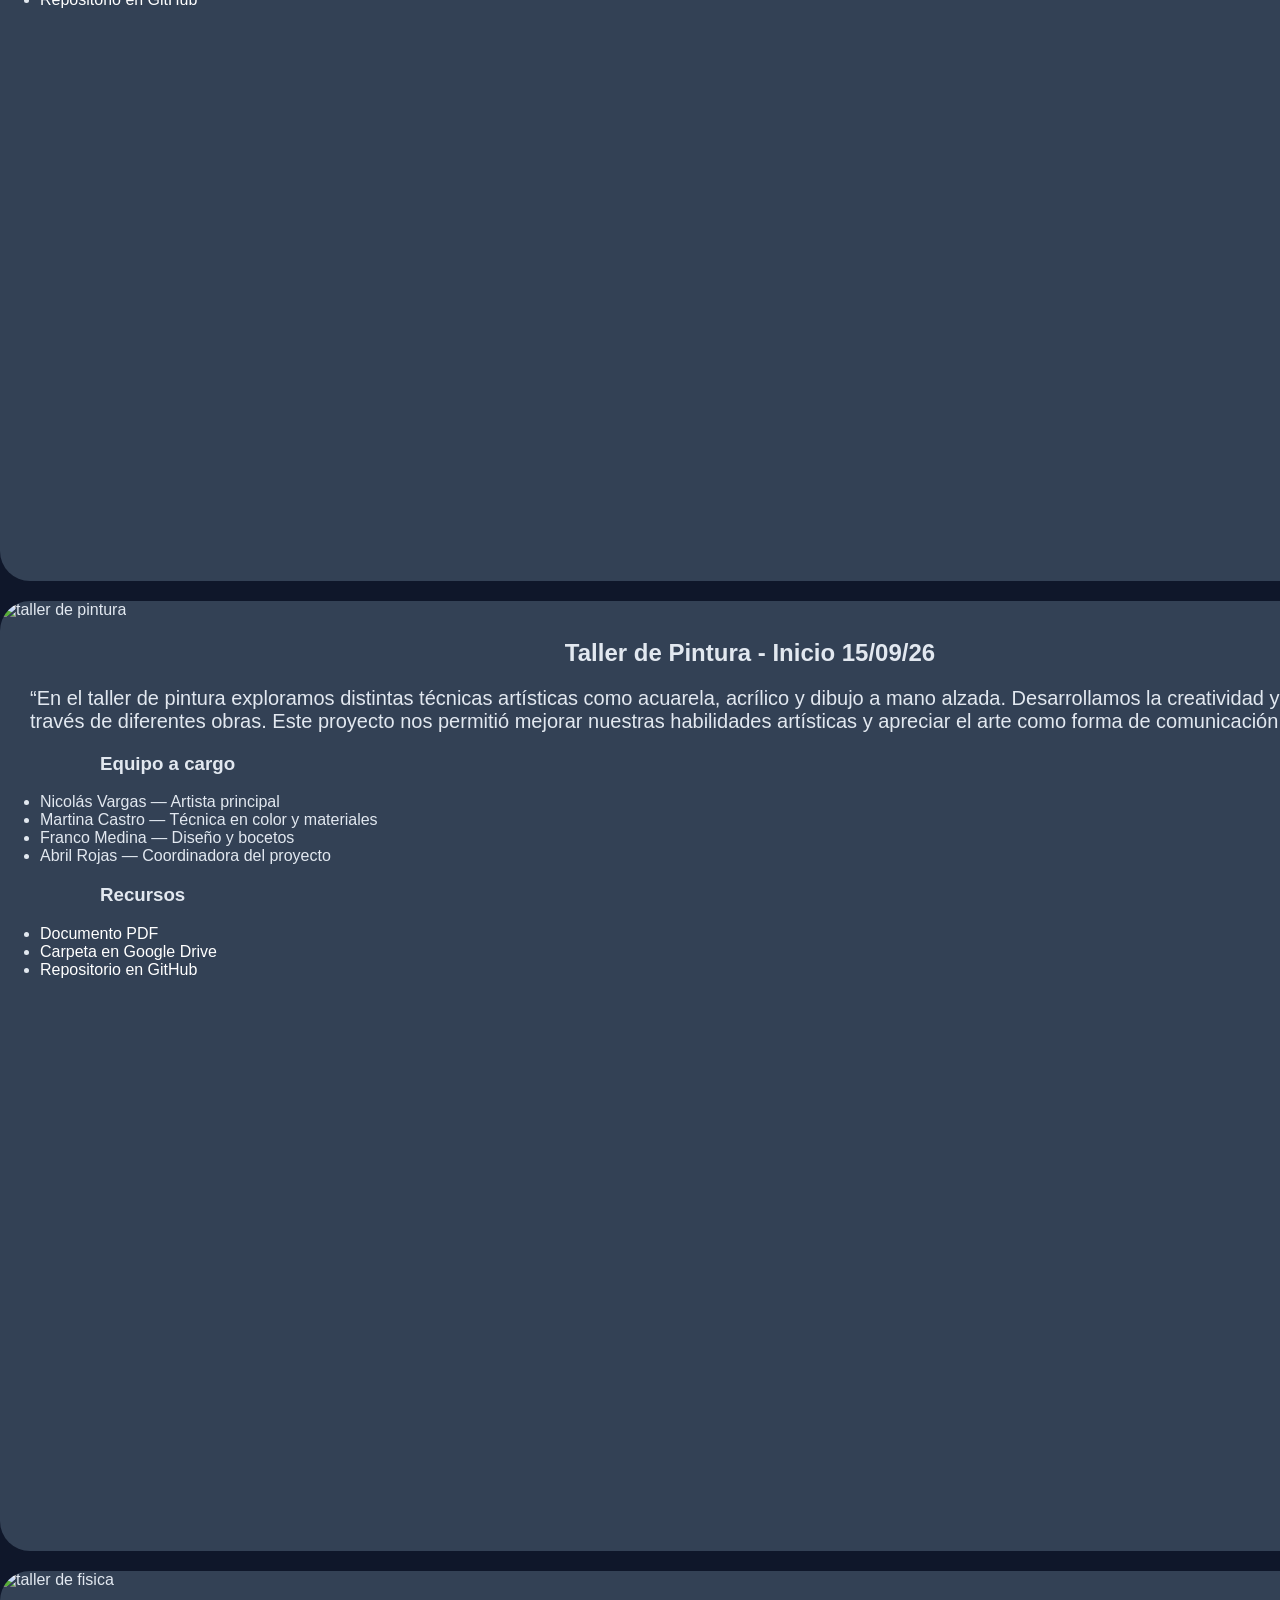
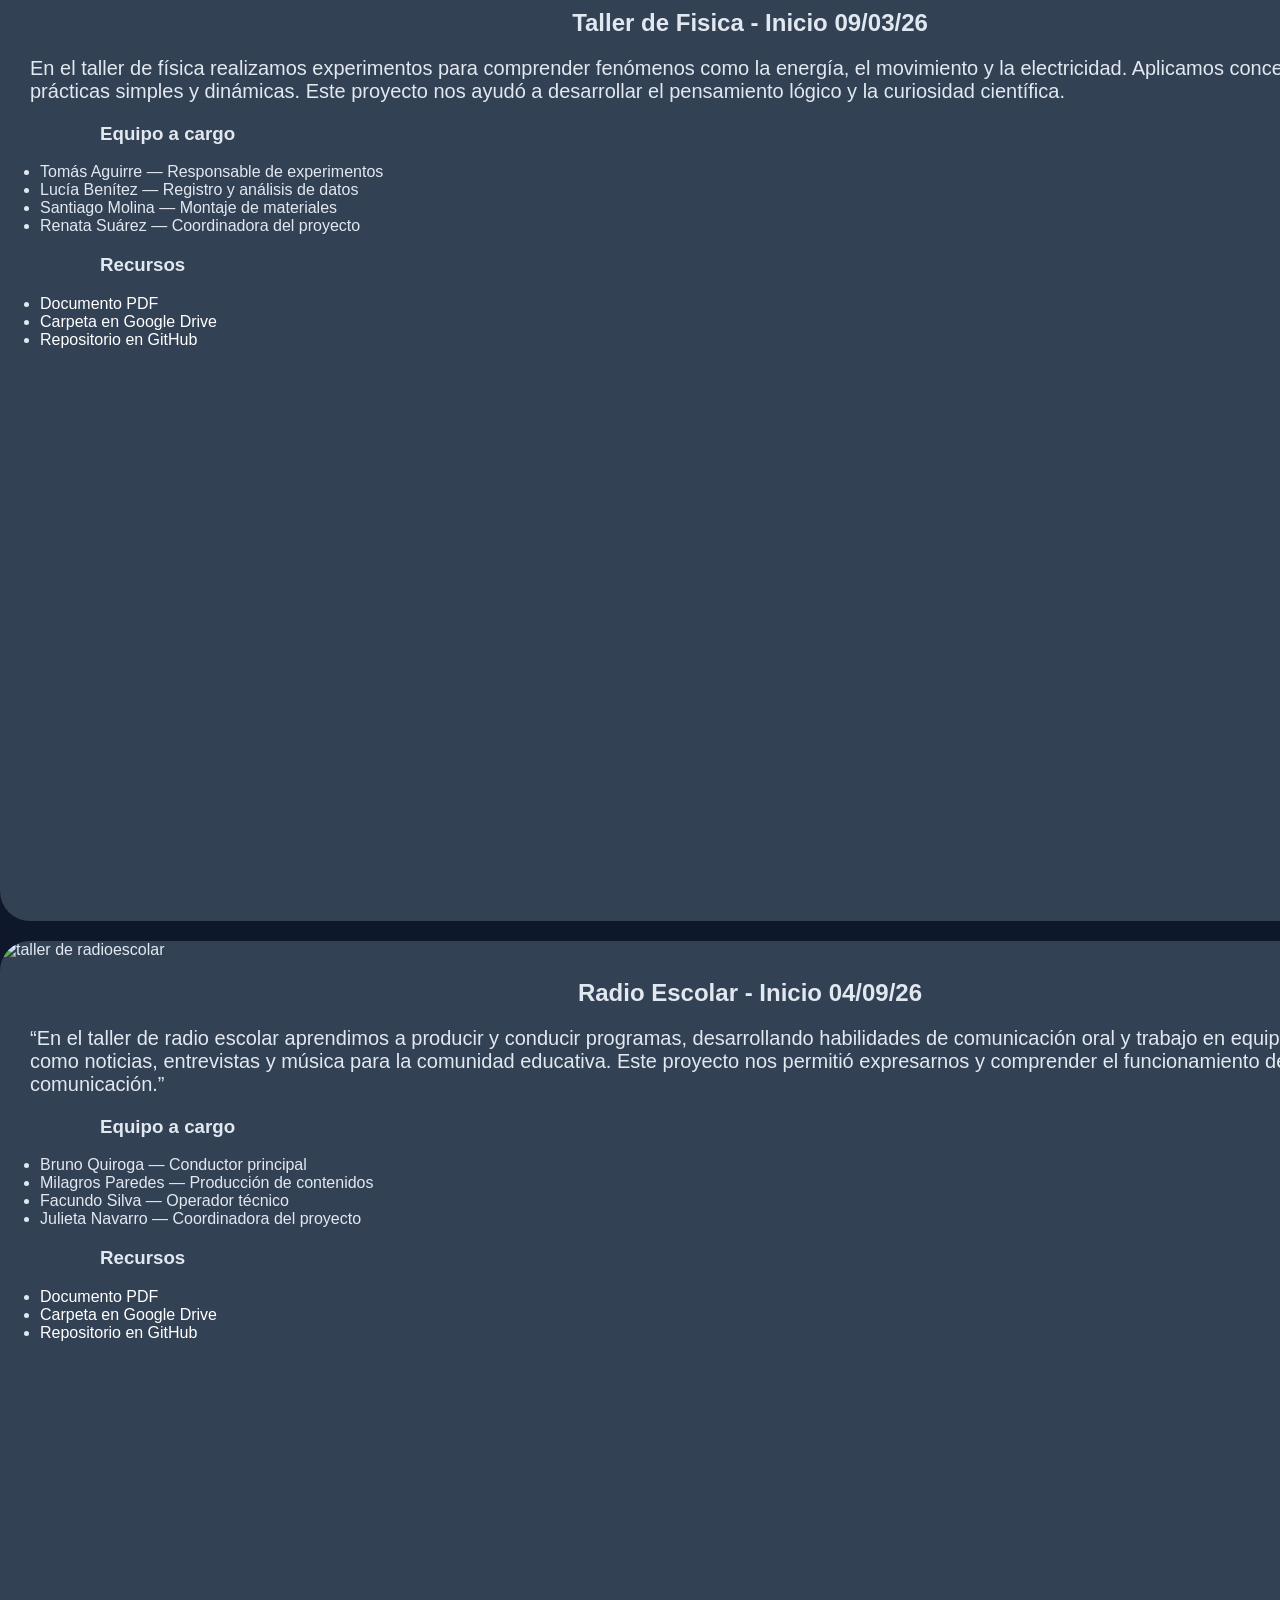
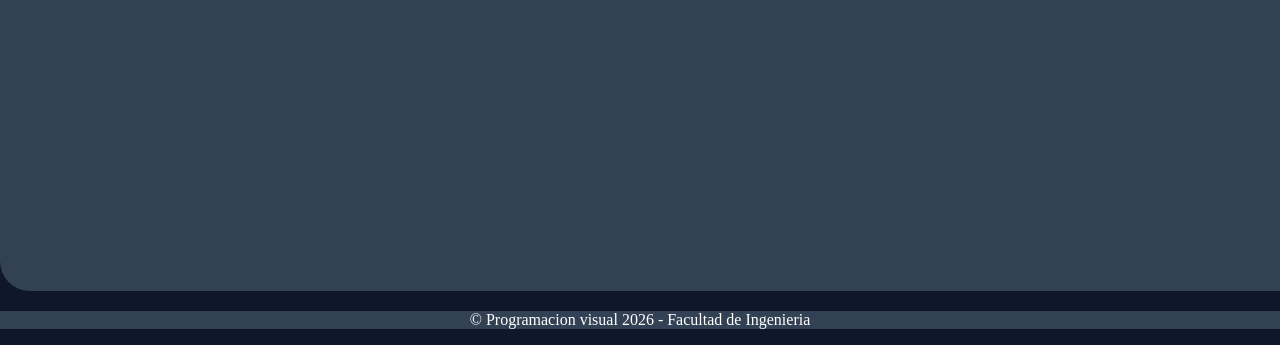
==== commit 1946de5e: "Formateo de variables" ====
--- a/detalle.html
+++ b/detalle.html
@@ -11,7 +11,9 @@
 
 <body>
 
-
+  <header>
+      <h1 style ="text-decoration:underline;" >PROYECTOS EDUCATIVOS</h1>
+  </header>
   <nav>
     <ul class="menu">
       <li><a href="index.html">Inicio</a></li>
@@ -133,9 +135,9 @@
     </article>
 
   </section>
-  <footer>
-    <p>Programacion visual 2026 - Facultad de Ingenieria</p>
-  </footer>
+    <footer>
+        <p> © Programacion visual 2026  -   Facultad de Ingenieria </p>
+    </footer>
 </body>
 
 </html>
--- a/css/styledetalle.css
+++ b/css/styledetalle.css
@@ -1,15 +1,12 @@
 :root {
   /* Colores Principales */
-  --color-primary: #334155;
-  /* Botones | Cajas*/
-  --color-tex-primary: white;
-  --color-secondary: #64748b;
-  /* Texto secundario */
-  --fondo-general: #0f172a;
-  /* Fondo general */
+  --color-primary:  #334155;   /* Botones | Cajas*/
+  --color-tex-primary: white;  /* Texto en cajas */
+  --color-secondary: #64748b;  /* Texto secundario */
+  --fondo-general: #0f172a;    /* Fondo general */ 
+  --color-efecto  : #3b82f6;   /* Efectos de hover */
   /* Tipografía */
   --font-main: 'Inter', sans-serif;
-
 }
 
 body {
@@ -18,14 +15,21 @@
   font-size: 16px;
 }
 
+header{
+  background-color: var(--color-primary);
+  color: var(--color-tex-primary); 
+  text-align: center;
+  padding: 20px;
+}
+
 .menu {
   display: flex;
   justify-content: center;
-  gap: 30px;
   list-style: none;
-  padding: 15px;
-  margin: 0;
-  background-color: #1e293b;
+  padding: 20px;
+  margin: 10px;
+  gap: 20px;
+  background-color: var(--color-primary);
 }
 
 .menu li a {
@@ -36,7 +40,7 @@
 }
 
 .menu li a:hover {
-  color: #3b82f6;
+  color: var(--color-efecto);
 }
 
 .sec-proyecto {
@@ -101,6 +105,9 @@
   text-decoration: underline;
 }
 
-footer {
-  color: #e2e8f0;
+footer{
+  background-color: var(--color-primary);
+  color: var(--color-tex-primary); 
+  text-align: center;
+  padding: 0px;
 }
